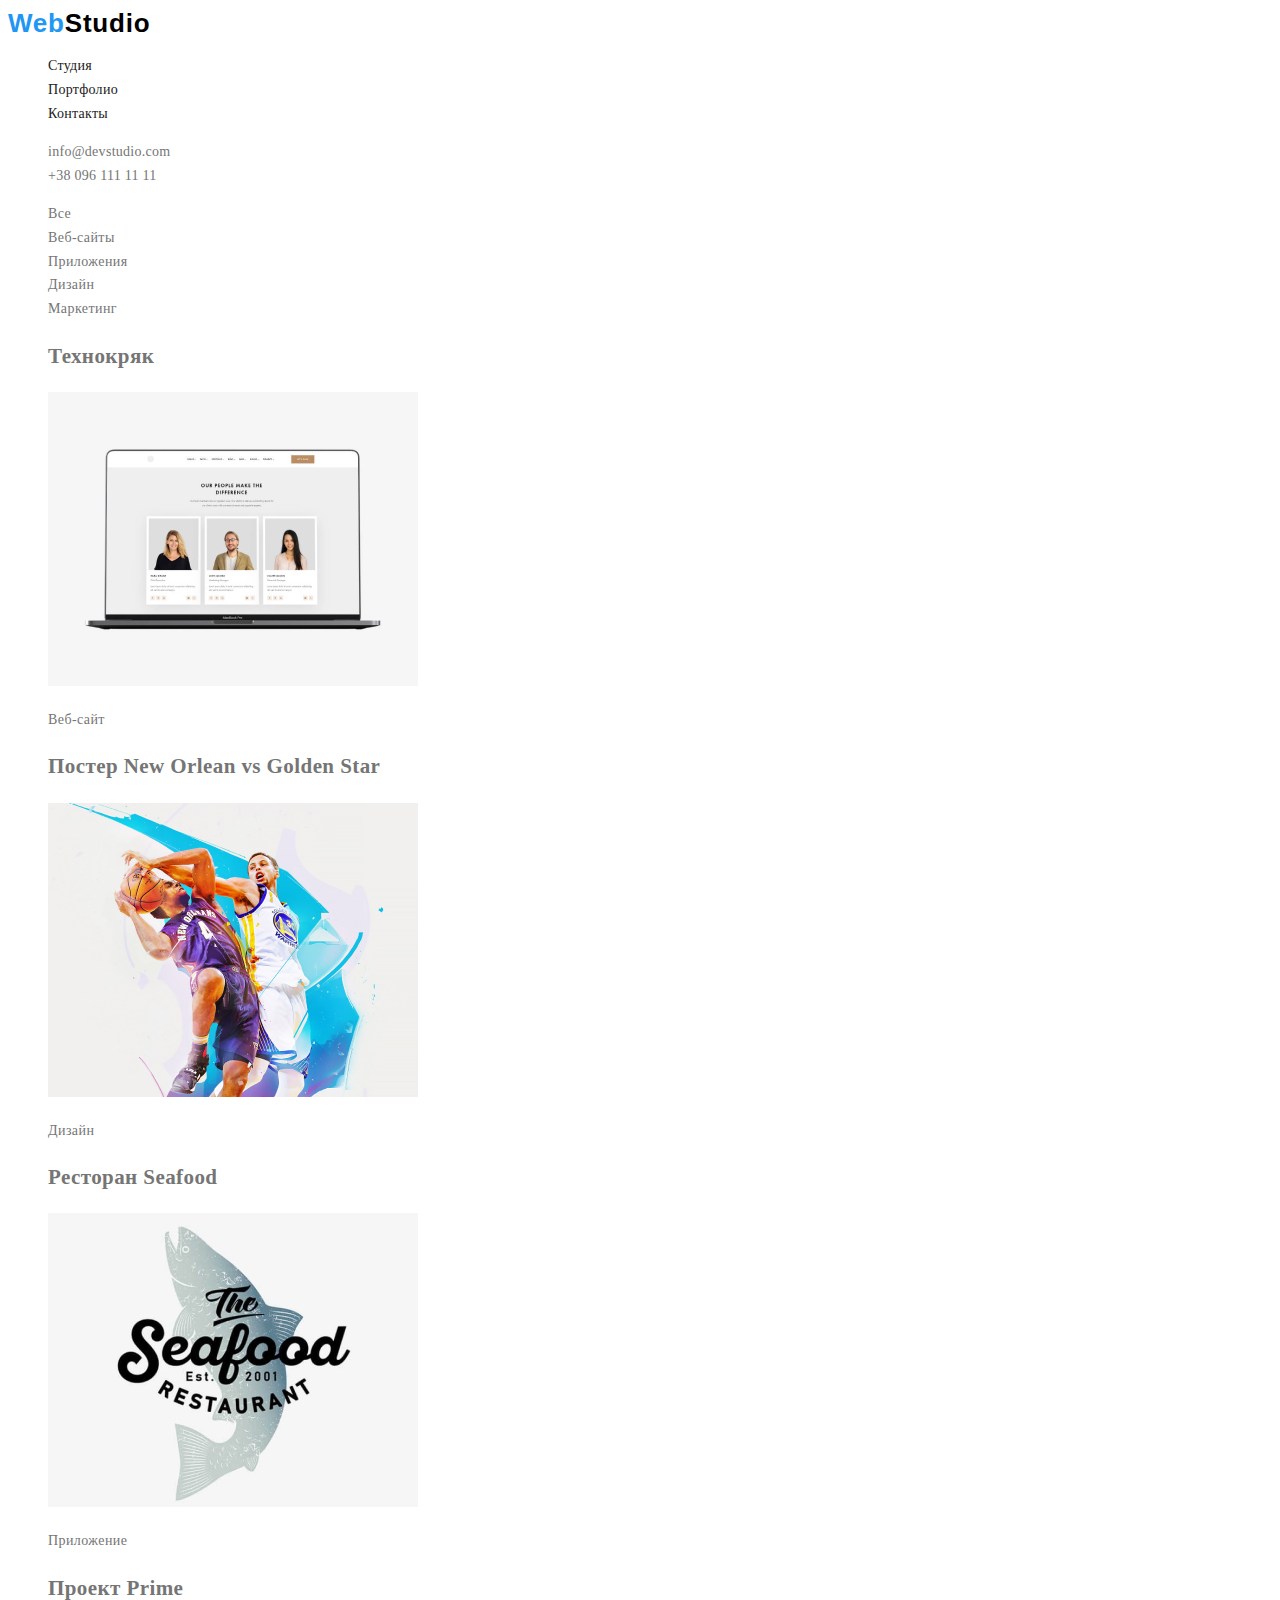
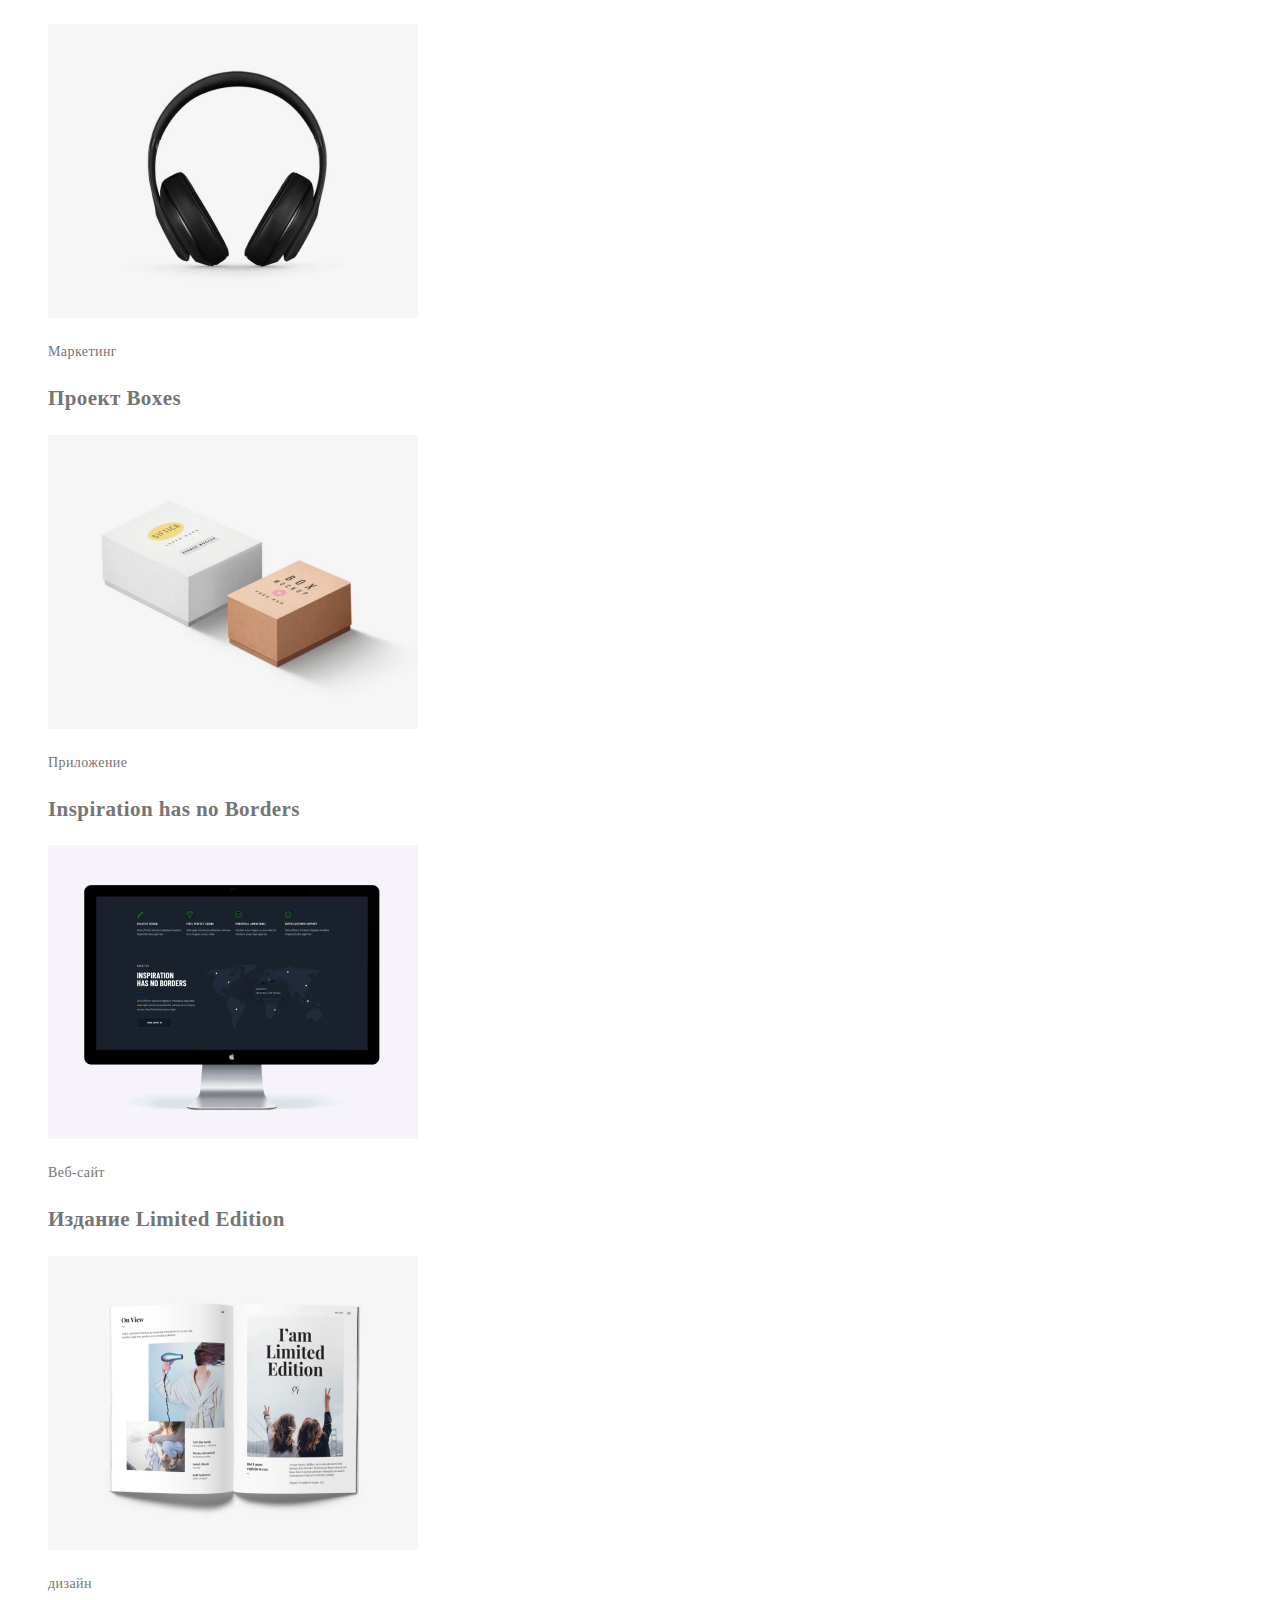
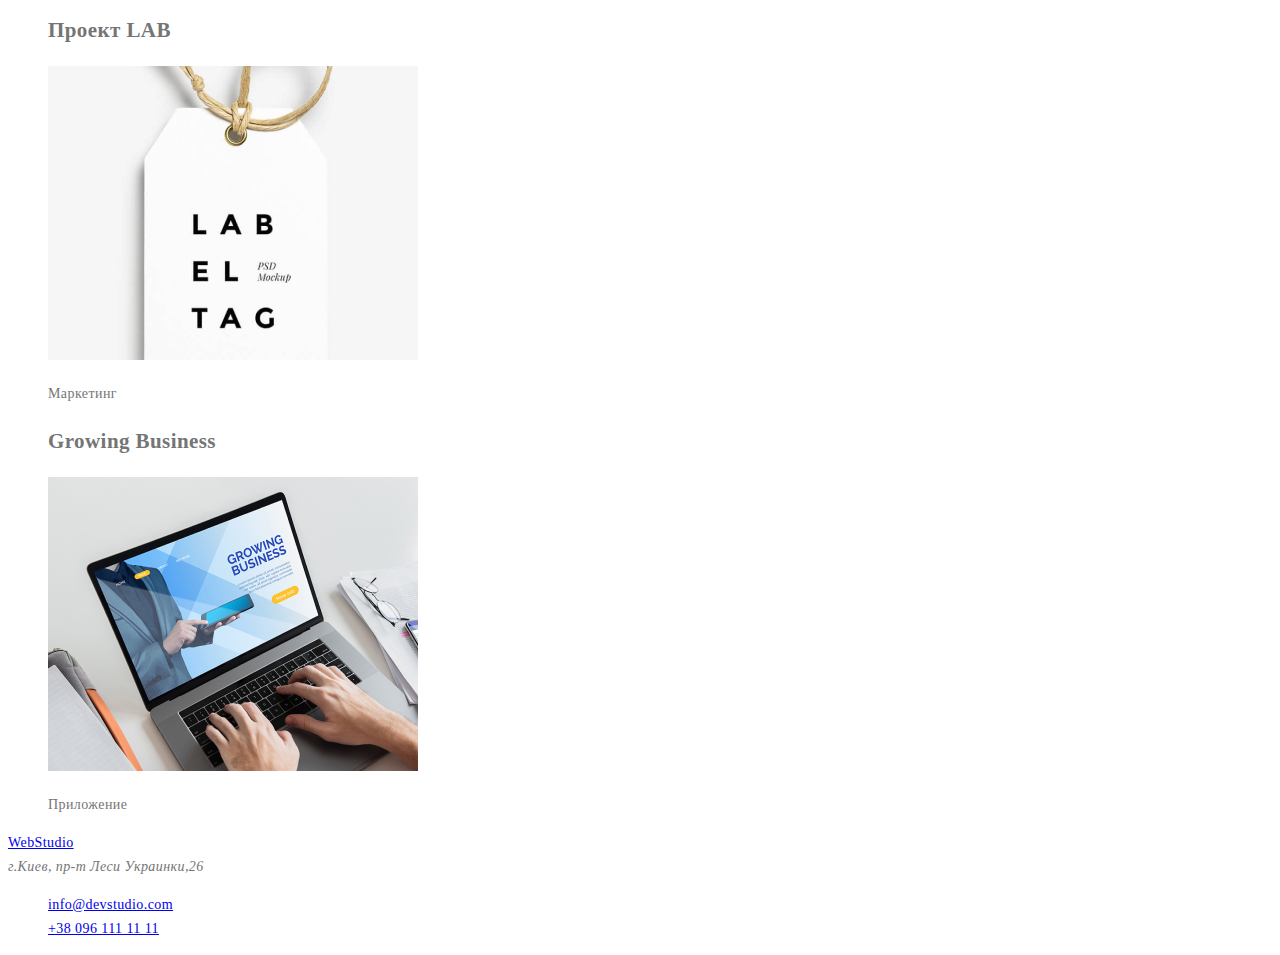
==== portfolio.html @ 462d7d17 "css features" ====
<!DOCTYPE html>
<html lang="ru">
  <head>
    <meta charset="UTF-8" />
    <meta name="viewport" content="width=device-width, initial-scale=1.0" />
    <title>Портфолио</title>
    <link href="link
        href=" https://fonts.googleapis.com/css2?family=Raleway:wght@700&family=Roboto:wght@400;700&display=swap"
      rel="stylesheet" />
    <link rel="stylesheet" href="./css/styles.css" />
  </head>
  <body>
    <header>
      <nav>
        <a href="./" class="logo"><span class="accent">Web</span>Studio</a>
    
        <ul class="nav">
          <li><a href="./index.html" class="link">Студия</a></li>
          <li><a href="./portfolio.html" class="link">Портфолио</a></li>
          <li><a href="" class="link">Контакты</a></li>
        </ul>
      </nav>
      <ul class="contact">
        <li>
          <a href="mailto:info@devstudio.com" class="link">info@devstudio.com
          </a>
        </li>
        <li>
          <a href="tel:+380961111111" class="link">+38 096 111 11 11</a>
        </li>
      </ul>
    </header>

    <main>
      <section>
        <!-- <h1>Наши услуги</h1> -->
        <ul>
          <li>Все</li>
          <li>Веб-сайты</li>
          <li>Приложения</li>
          <li>Дизайн</li>
          <li>Маркетинг</li>
        </ul>
        <ul>
          <li>
            <h2>Технокряк</h2>
            <img src="./img portfolio/tehno.jpg" alt="открытый ноутбук" />
            <p>Веб-сайт</p>
          </li>
          <li>
            <h2>Постер New Orlean vs Golden Star</h2>
            <img
              src="./img portfolio/new orl.jpg"
              alt="два человека играют в баскетбол"
            />
            <p>Дизайн</p>
          </li>
          <li>
            <h2>Ресторан Seafood</h2>
            <img
              src="./img portfolio/seafood.jpg"
              alt="логотип рыбного ресторана"
            />
            <p>Приложение</p>
          </li>
          <li>
            <h2>Проект Prime</h2>
            <img src="./img portfolio/headphones.jpg" alt="наушники" />
            <p>Маркетинг</p>
          </li>
          <li>
            <h2>Проект Boxes</h2>
            <img src="./img portfolio/box.jpg" alt="фото двух коробок" />
            <p>Приложение</p>
          </li>
          <li>
            <h2>Inspiration has no Borders</h2>
            <img src="./img portfolio/screen.jpg" alt="Монитор" />
            <p>Веб-сайт</p>
          </li>
          <li>
            <h2>Издание Limited Edition</h2>
            <img src="./img portfolio/magazine.jpg" alt="открытый журнал" />
            <p>дизайн</p>
          </li>
          <li>
            <h2>Проект LAB</h2>
            <img src="./img portfolio/label.jpg" alt="фото лейбла" />
            <p>Маркетинг</p>
          </li>
          <li>
            <h2>Growing Business</h2>
            <img src="./img portfolio/laptop.jpg" alt="ноутбук" />
            <p>Приложение</p>
          </li>
        </ul>
      </section>
    </main>

    <footer>
      <a href="./">WebStudio</a>
      <address>
        г.Киев, пр-т Леси Украинки,26
      </address>
      <ul>
        <li><a href="mailto:info@devstudio.com">info@devstudio.com </a></li>
        <li><a href="tel:+380961111111">+38 096 111 11 11</a></li>
      </ul>
    </footer>
  </body>
</html>
---- css/styles.css ----
:root {
  --primary-text-color: #757575;
  --title-text-color: #212121;
  --accent-color: #2196f3;
}

/* HEADER */
.logo {
  color: #000000;

  font-family: Raleway, sans-serif;
  font-style: normal;
  font-weight: 700;
  font-size: 26px;
  line-height: 1.19;
  text-decoration: none;
  letter-spacing: 0.03em;
}

.accent {
  color: var(--accent-color);
}

.nav .link {
  color: var(--title-text-color);
  font-family: Roboto;
  font-style: normal;
  font-weight: 500;
  font-size: 14px;
  line-height: 1.14;
  letter-spacing: 0.02em;
  text-decoration: none;
}

.nav .link:hover,
.nav .link:focus {
  color: var(--accent-color);
}
.contact .link {
  color: var(--primary-text-color);
  font-family: Roboto;
  font-style: normal;
  font-weight: 500;
  font-size: 14px;
  line-height: 1.14;
  letter-spacing: 0.02em;
  text-decoration: none;
}

.contact .link:hover,
.contact .link:focus {
  color: var(--accent-color);
}

/* BODY */
body {
  background-color: #ffffff;
  color: var(--primary-text-color);

  font-family: Roboto;
  font-style: normal;
  font-weight: 400;
  font-size: 14px;
  line-height: 1.71;
  letter-spacing: 0.03em;
}

ul {
  list-style: none;
}

/* hero */
.hero-title {
  color: #ffffff;
  background-color: #000000;
  font-family: Roboto;
  font-style: normal;
  font-weight: 900;
  font-size: 44px;
  line-height: 1.36;

  text-align: center;
  letter-spacing: 0.06em;
  text-transform: uppercase;
}

.button {
  color: #ffffff;
  font-family: Roboto;
  font-style: normal;
  font-weight: bold;
  font-size: 16px;
  line-height: 1.87;

  display: flex;
  align-items: center;
  text-align: center;
  letter-spacing: 0.06em;
  background: #2196f3;
  box-shadow: 0px 4px 4px rgba(0, 0, 0, 0.15);
  border-radius: 4px;
  text-decoration: none;
}

/* section features */

.features .features-title {
  color: var(--title-text-color);
  font-family: Roboto;
  font-style: normal;
  font-weight: 700;
  font-size: 14px;
  line-height: 1.14;
  letter-spacing: 0.03em;
  text-transform: uppercase;
}
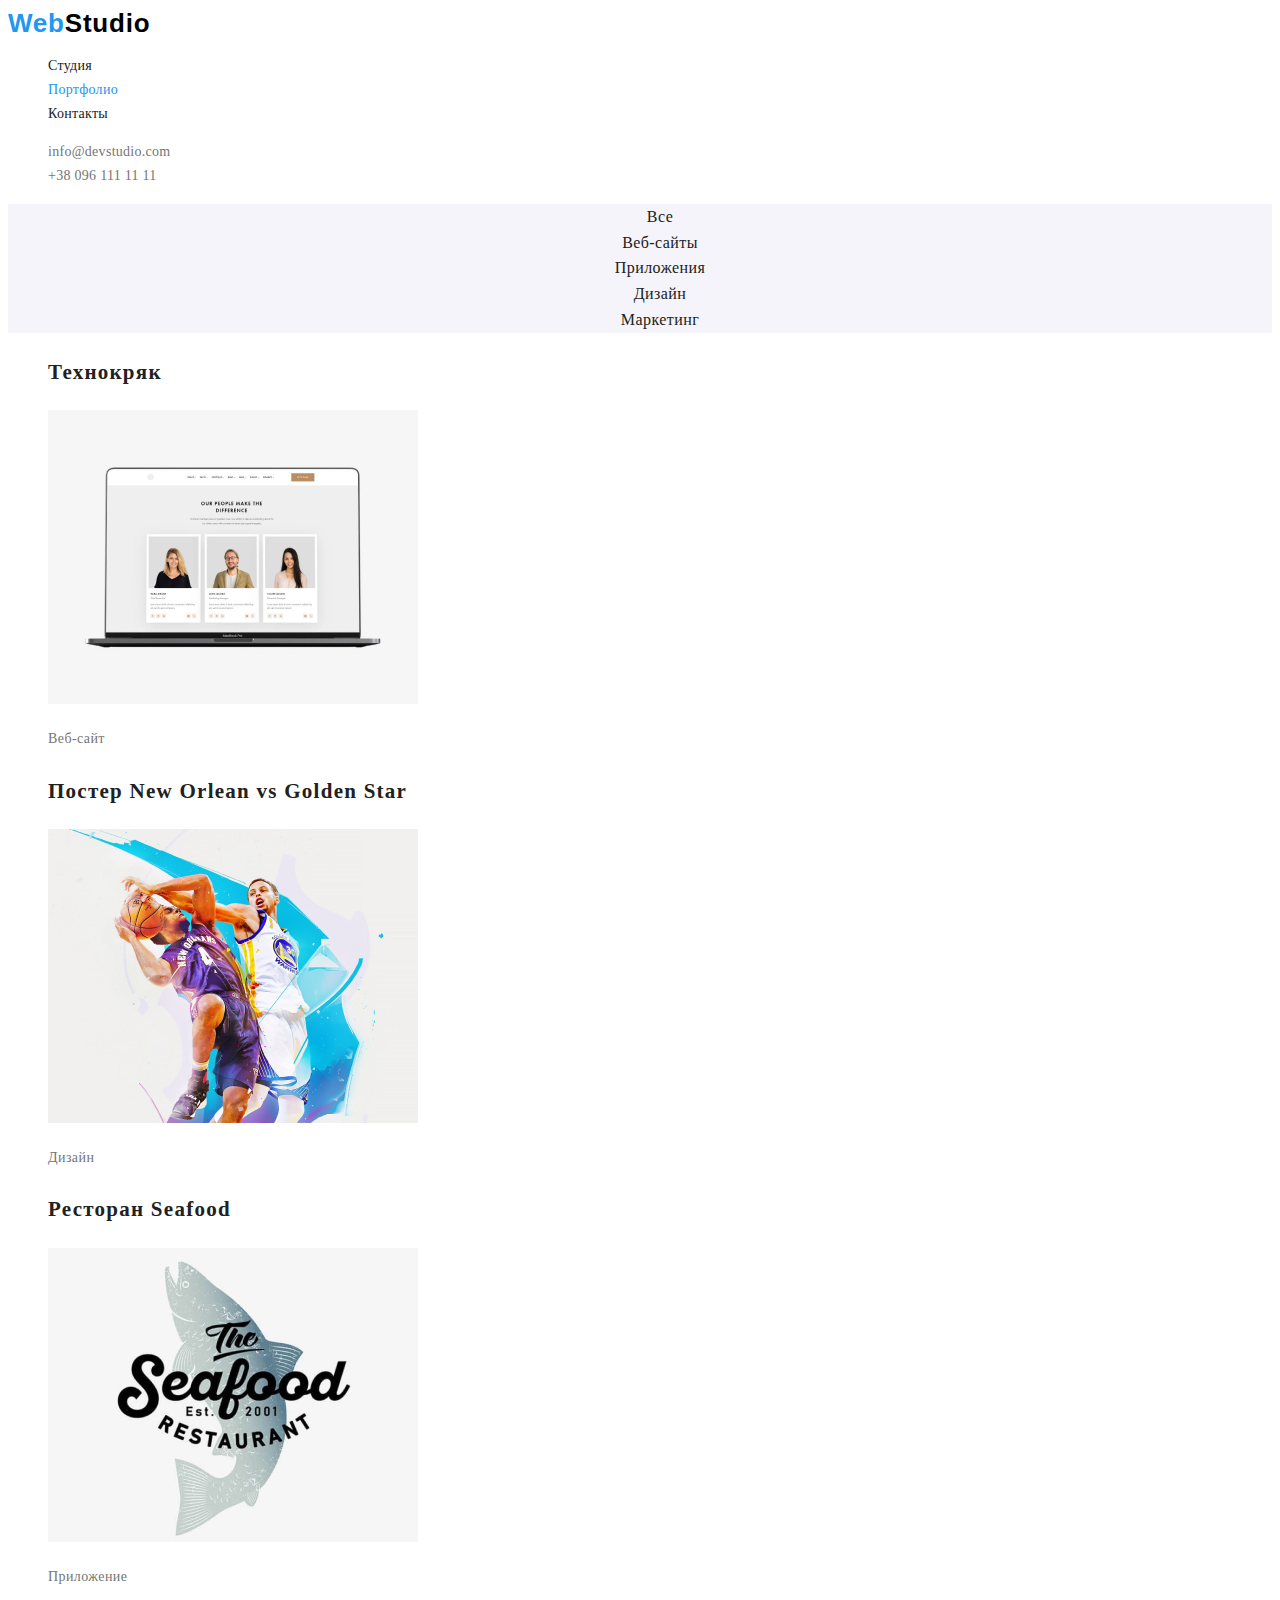
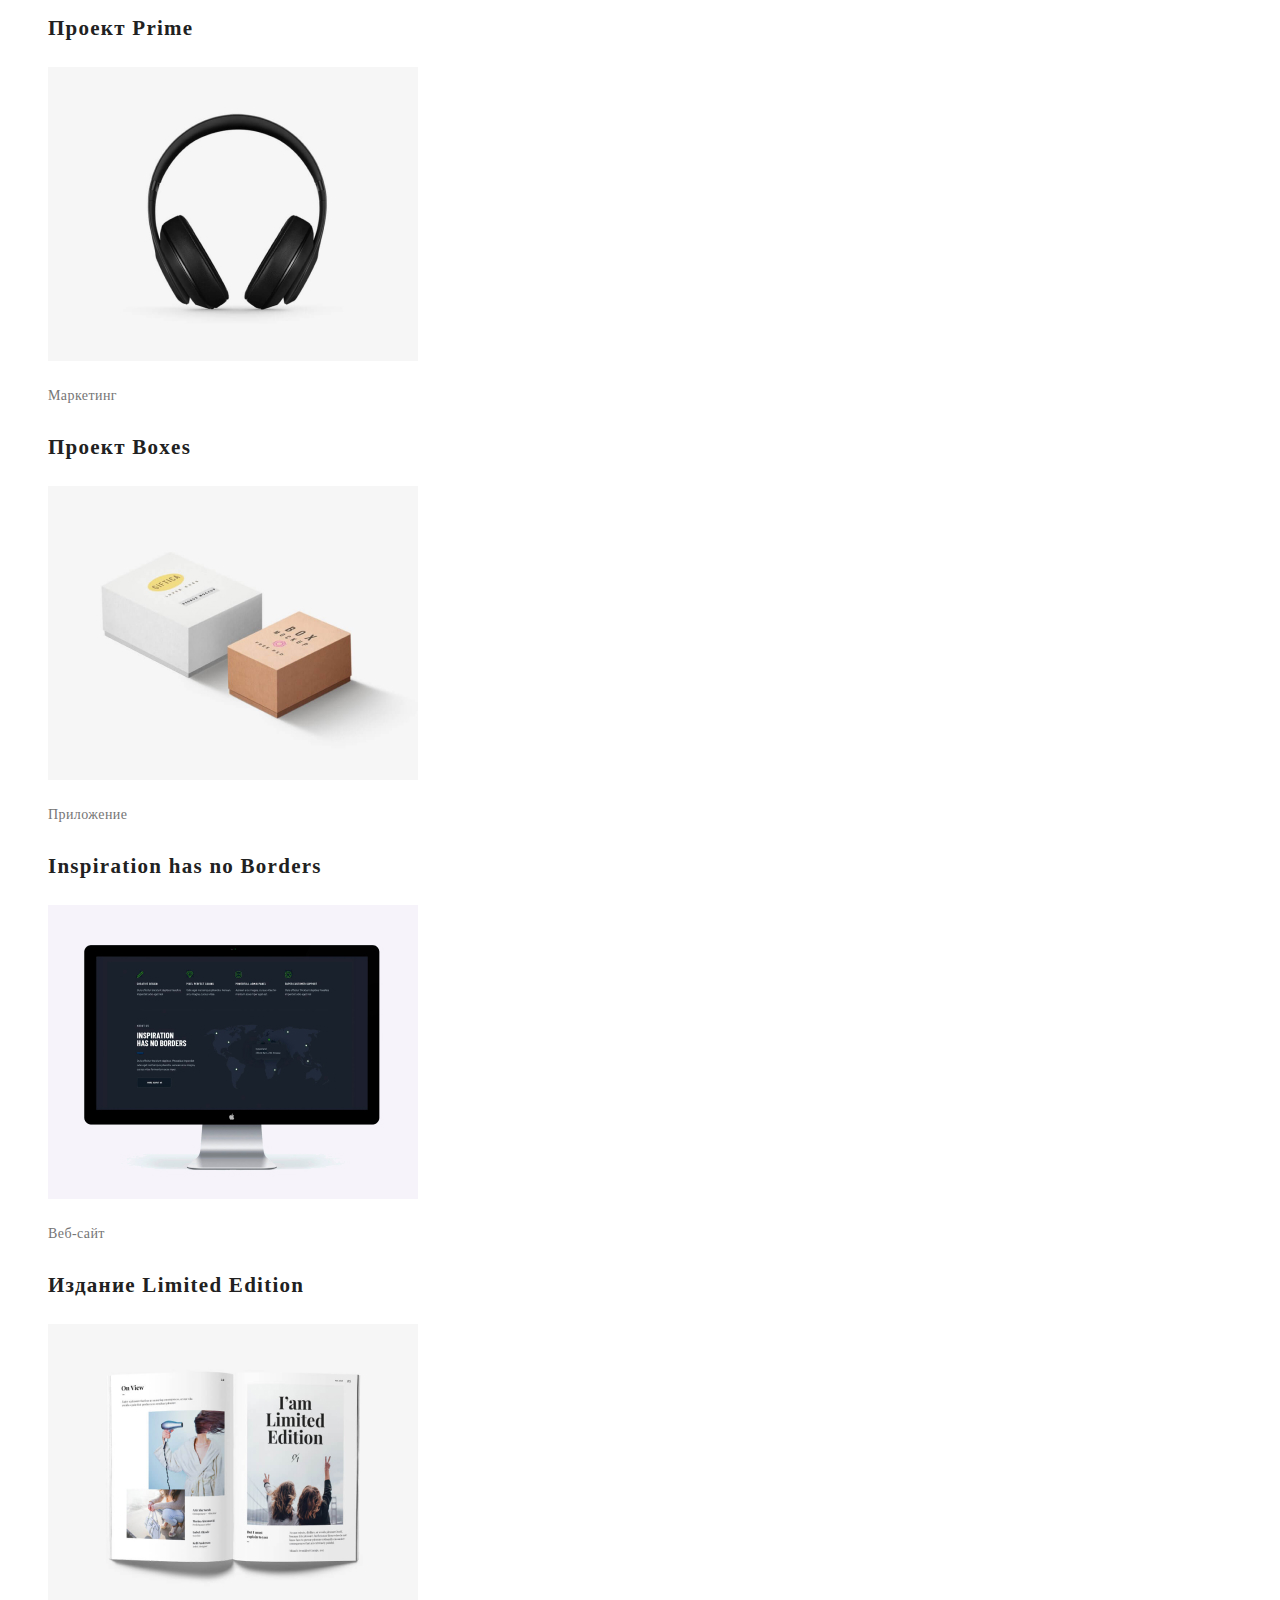
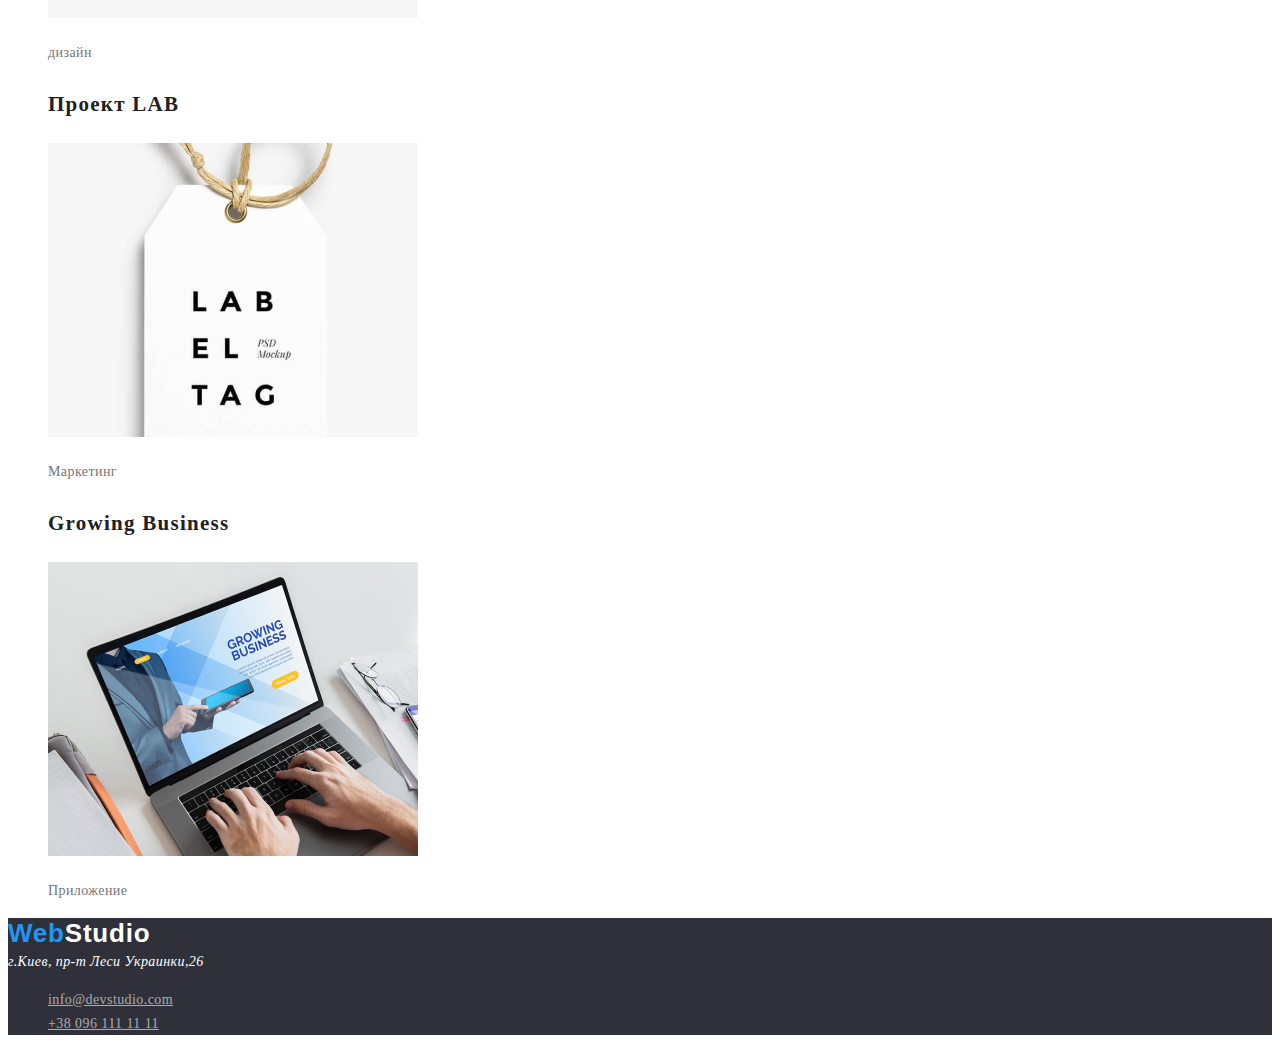
==== commit 3e4dac9a: "finish work" ====
--- a/portfolio.html
+++ b/portfolio.html
@@ -4,25 +4,26 @@
     <meta charset="UTF-8" />
     <meta name="viewport" content="width=device-width, initial-scale=1.0" />
     <title>Портфолио</title>
-    <link href="link
-        href=" https://fonts.googleapis.com/css2?family=Raleway:wght@700&family=Roboto:wght@400;700&display=swap"
-      rel="stylesheet" />
+    <link href="link href="
+    https://fonts.googleapis.com/css2?family=Raleway:wght@700&family=Roboto:wght@400;700&display=swap"
+    rel="stylesheet" />
     <link rel="stylesheet" href="./css/styles.css" />
   </head>
   <body>
     <header>
       <nav>
         <a href="./" class="logo"><span class="accent">Web</span>Studio</a>
-    
+
         <ul class="nav">
           <li><a href="./index.html" class="link">Студия</a></li>
-          <li><a href="./portfolio.html" class="link">Портфолио</a></li>
+          <li><a href="./portfolio.html" class="link current">Портфолио</a></li>
           <li><a href="" class="link">Контакты</a></li>
         </ul>
       </nav>
       <ul class="contact">
         <li>
-          <a href="mailto:info@devstudio.com" class="link">info@devstudio.com
+          <a href="mailto:info@devstudio.com" class="link"
+            >info@devstudio.com
           </a>
         </li>
         <li>
@@ -32,23 +33,23 @@
     </header>
 
     <main>
-      <section>
+      <section class="examples">
         <!-- <h1>Наши услуги</h1> -->
-        <ul>
-          <li>Все</li>
-          <li>Веб-сайты</li>
-          <li>Приложения</li>
-          <li>Дизайн</li>
-          <li>Маркетинг</li>
+        <ul class="filter">
+          <li class="box">Все</li>
+          <li class="box">Веб-сайты</li>
+          <li class="box">Приложения</li>
+          <li class="box">Дизайн</li>
+          <li class="box">Маркетинг</li>
         </ul>
         <ul>
           <li>
-            <h2>Технокряк</h2>
+            <h2 class="examples-title">Технокряк</h2>
             <img src="./img portfolio/tehno.jpg" alt="открытый ноутбук" />
             <p>Веб-сайт</p>
           </li>
           <li>
-            <h2>Постер New Orlean vs Golden Star</h2>
+            <h2 class="examples-title">Постер New Orlean vs Golden Star</h2>
             <img
               src="./img portfolio/new orl.jpg"
               alt="два человека играют в баскетбол"
@@ -56,7 +57,7 @@
             <p>Дизайн</p>
           </li>
           <li>
-            <h2>Ресторан Seafood</h2>
+            <h2 class="examples-title">Ресторан Seafood</h2>
             <img
               src="./img portfolio/seafood.jpg"
               alt="логотип рыбного ресторана"
@@ -64,32 +65,32 @@
             <p>Приложение</p>
           </li>
           <li>
-            <h2>Проект Prime</h2>
+            <h2 class="examples-title">Проект Prime</h2>
             <img src="./img portfolio/headphones.jpg" alt="наушники" />
             <p>Маркетинг</p>
           </li>
           <li>
-            <h2>Проект Boxes</h2>
+            <h2 class="examples-title">Проект Boxes</h2>
             <img src="./img portfolio/box.jpg" alt="фото двух коробок" />
             <p>Приложение</p>
           </li>
           <li>
-            <h2>Inspiration has no Borders</h2>
+            <h2 class="examples-title">Inspiration has no Borders</h2>
             <img src="./img portfolio/screen.jpg" alt="Монитор" />
             <p>Веб-сайт</p>
           </li>
           <li>
-            <h2>Издание Limited Edition</h2>
+            <h2 class="examples-title">Издание Limited Edition</h2>
             <img src="./img portfolio/magazine.jpg" alt="открытый журнал" />
             <p>дизайн</p>
           </li>
           <li>
-            <h2>Проект LAB</h2>
+            <h2 class="examples-title">Проект LAB</h2>
             <img src="./img portfolio/label.jpg" alt="фото лейбла" />
             <p>Маркетинг</p>
           </li>
           <li>
-            <h2>Growing Business</h2>
+            <h2 class="examples-title">Growing Business</h2>
             <img src="./img portfolio/laptop.jpg" alt="ноутбук" />
             <p>Приложение</p>
           </li>
@@ -97,14 +98,20 @@
       </section>
     </main>
 
-    <footer>
-      <a href="./">WebStudio</a>
-      <address>
+    <footer class="footer">
+      <a href="./" class="logo"><span class="accent">Web</span>Studio</a>
+      <address class="footer-address">
         г.Киев, пр-т Леси Украинки,26
       </address>
-      <ul>
-        <li><a href="mailto:info@devstudio.com">info@devstudio.com </a></li>
-        <li><a href="tel:+380961111111">+38 096 111 11 11</a></li>
+      <ul class="footer-list">
+        <li>
+          <a href="mailto:info@devstudio.com" class="link"
+            >info@devstudio.com
+          </a>
+        </li>
+        <li>
+          <a href="tel:+380961111111" class="link">+38 096 111 11 11</a>
+        </li>
       </ul>
     </footer>
   </body>
--- a/css/styles.css
+++ b/css/styles.css
@@ -32,6 +32,9 @@
   text-decoration: none;
 }
 
+.nav .link.current {
+  color: var(--accent-color);
+}
 .nav .link:hover,
 .nav .link:focus {
   color: var(--accent-color);
@@ -114,3 +117,87 @@
   letter-spacing: 0.03em;
   text-transform: uppercase;
 }
+
+.activity h2 {
+  color: var(--title-text-color);
+  font-family: Roboto;
+  font-style: normal;
+  font-weight: 700;
+  font-size: 36px;
+  line-height: 1.17;
+  text-align: center;
+  letter-spacing: 0.03em;
+}
+
+/* our team */
+
+.team h2 {
+  color: var(--title-text-color);
+  font-family: Roboto;
+  font-style: normal;
+  font-size: 36px;
+  line-height: 1.17;
+  text-align: center;
+}
+
+.team .team-list p {
+  line-height: 1.19;
+  text-align: center;
+}
+
+.team-list h3 {
+  color: var(--title-text-color);
+  font-family: Roboto;
+  font-style: normal;
+  font-weight: 500;
+  font-size: 16px;
+  line-height: 1.19;
+  text-align: center;
+  letter-spacing: 0.03em;
+}
+
+/* footer */
+
+.footer {
+  background-color: #2f303a;
+}
+
+.footer .logo {
+  color: #ffffff;
+}
+
+.footer-address {
+  color: #ffffff;
+}
+
+.footer-list .link {
+  color: rgba(255, 255, 255, 0.6);
+}
+
+/* portfolio */
+
+.filter {
+  background-color: #f5f4fa;
+  color: var(--title-text-color);
+  font-family: Roboto;
+
+  font-weight: 500;
+  font-size: 16px;
+  line-height: 1.62;
+  text-align: center;
+}
+
+.filter .box:hover {
+  color: #ffffff;
+  background: var(--accent-color);
+}
+
+.examples .examples-title {
+  color: var(--title-text-color);
+  line-height: 2;
+  letter-spacing: 0.06em;
+}
+
+.examples p {
+  line-height: 1.87;
+}
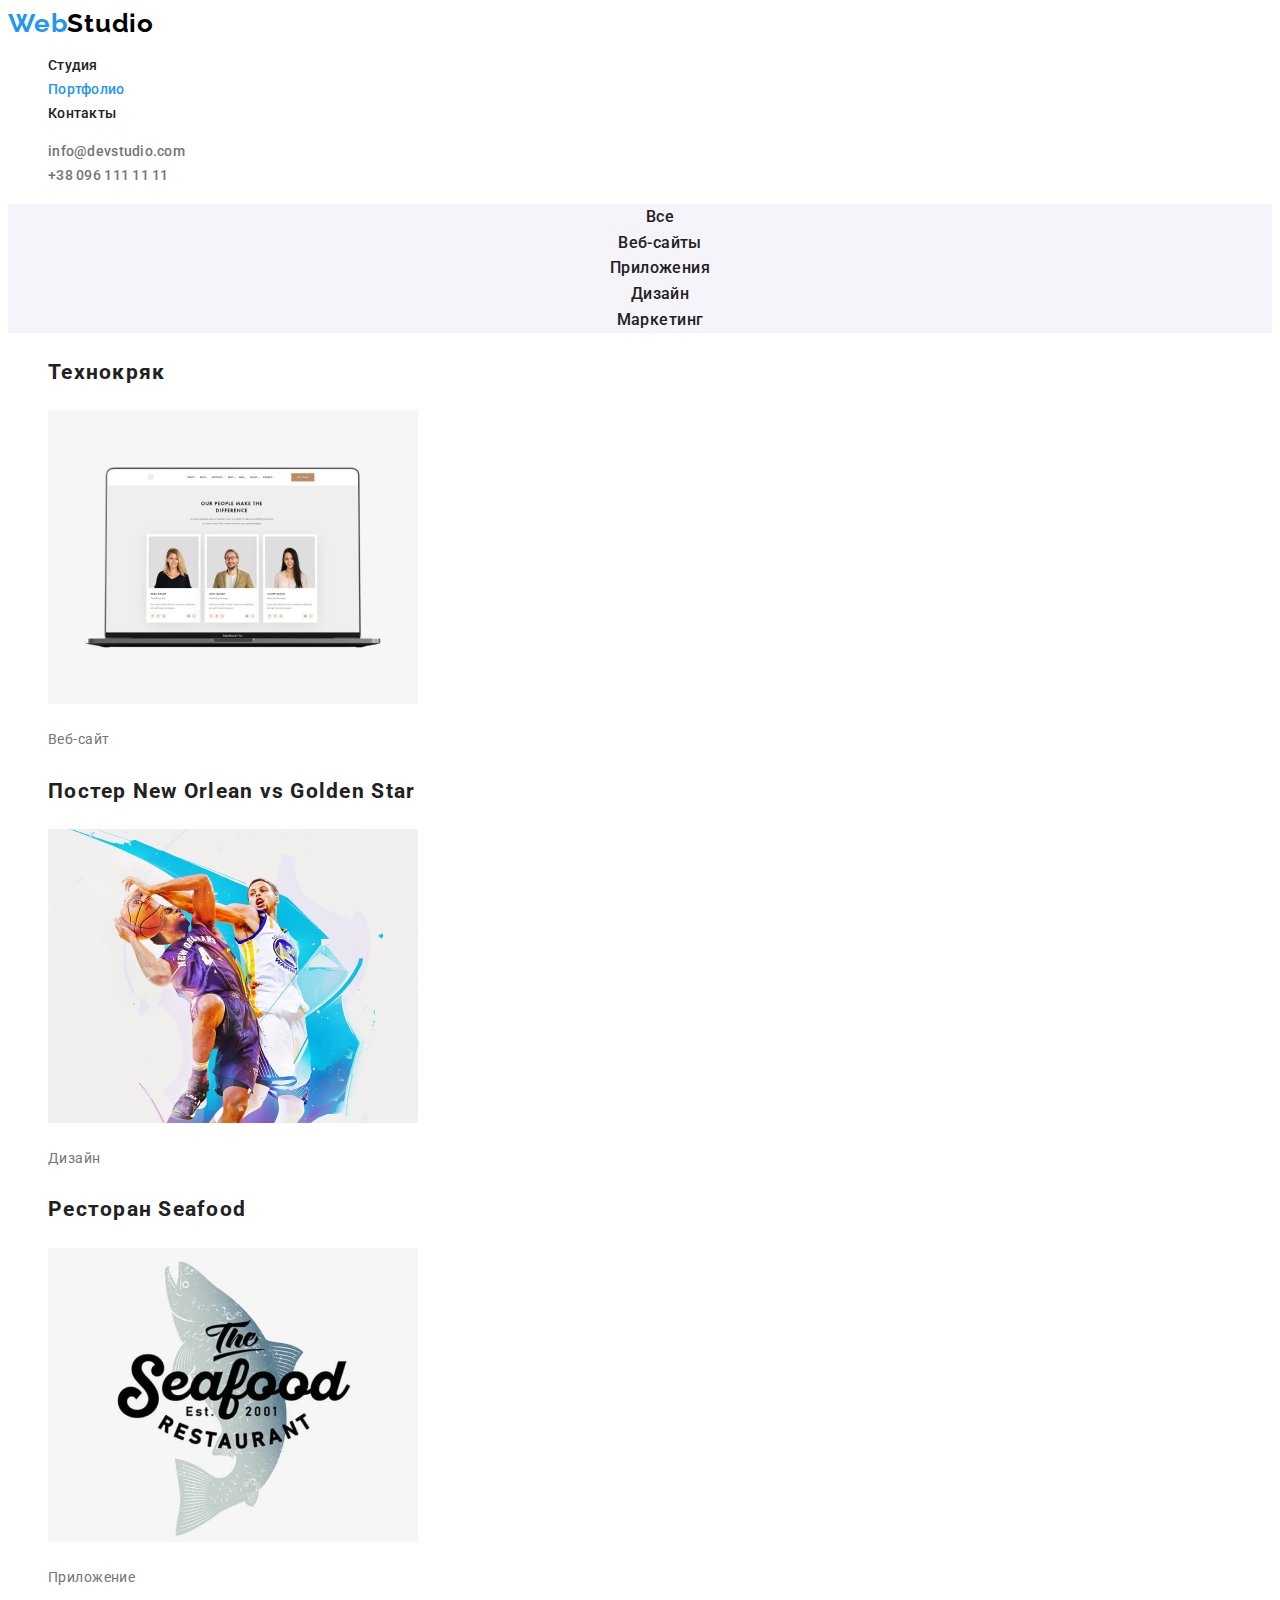
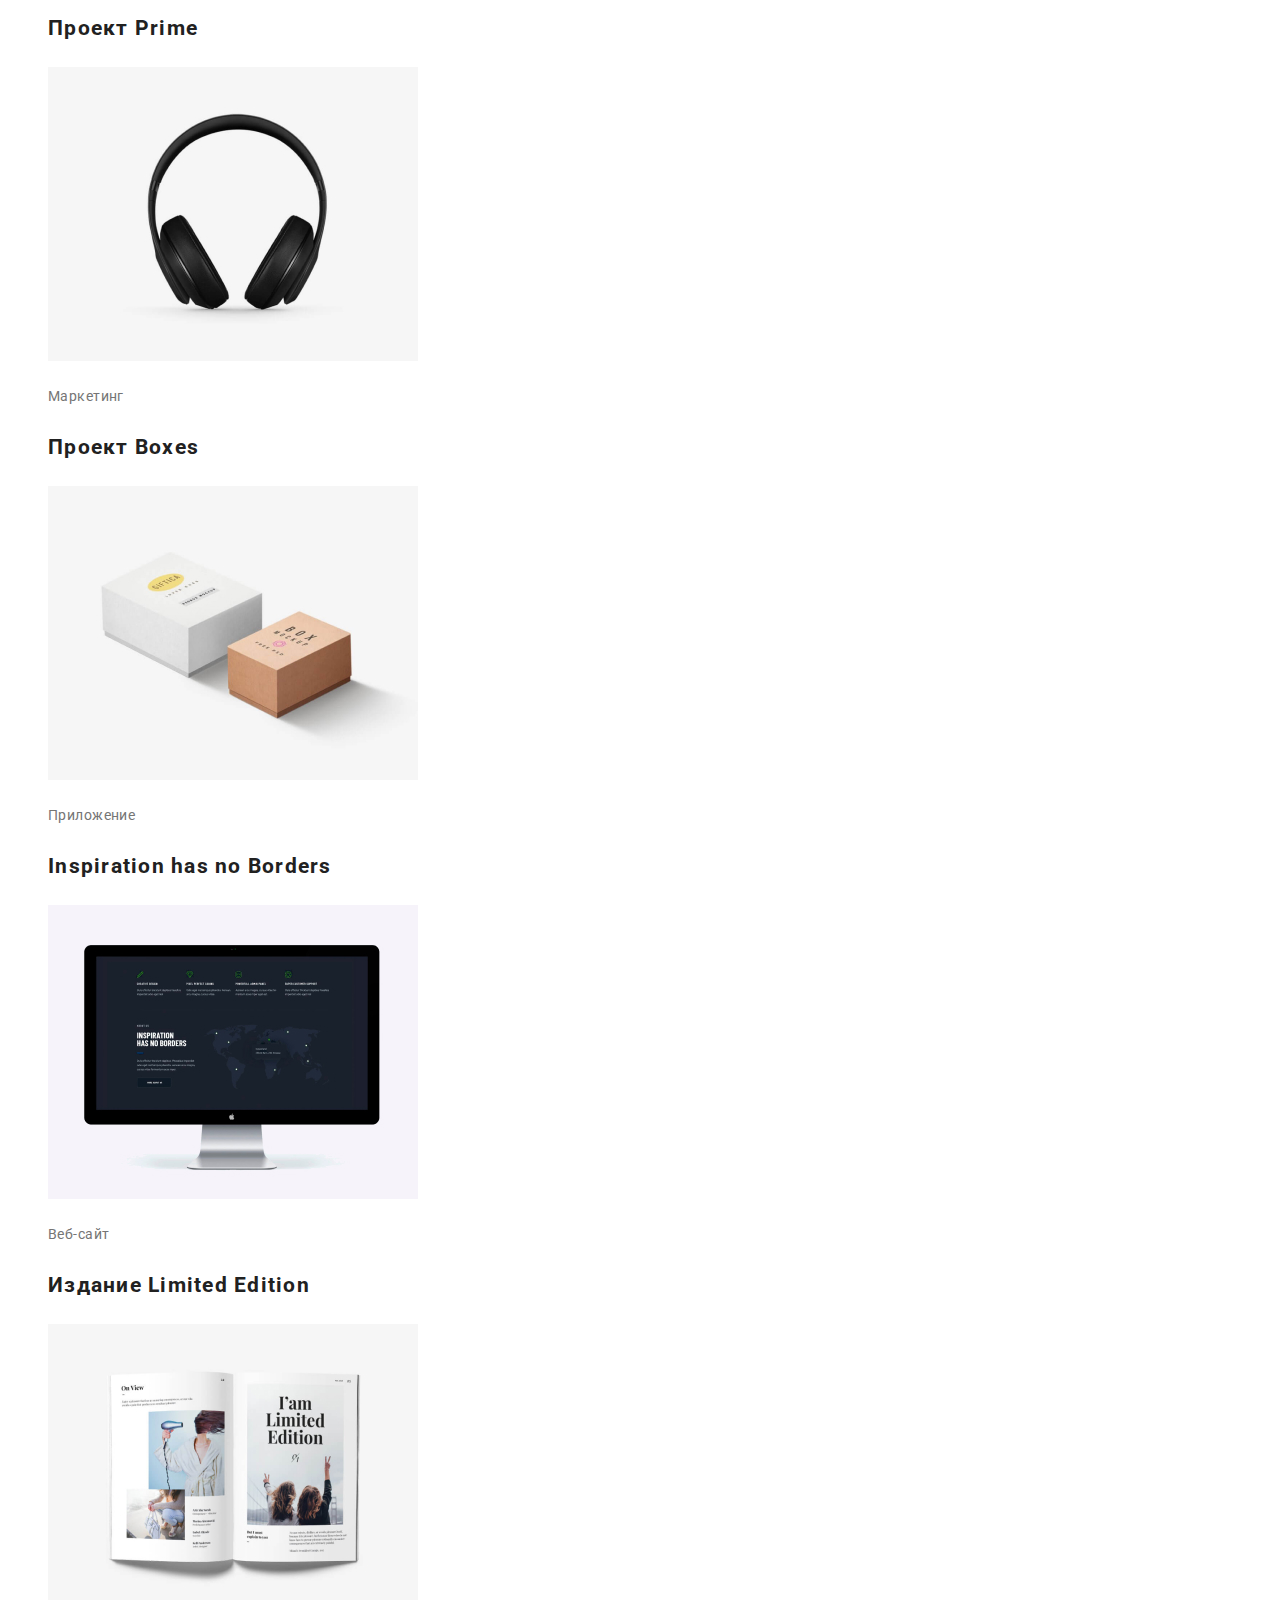
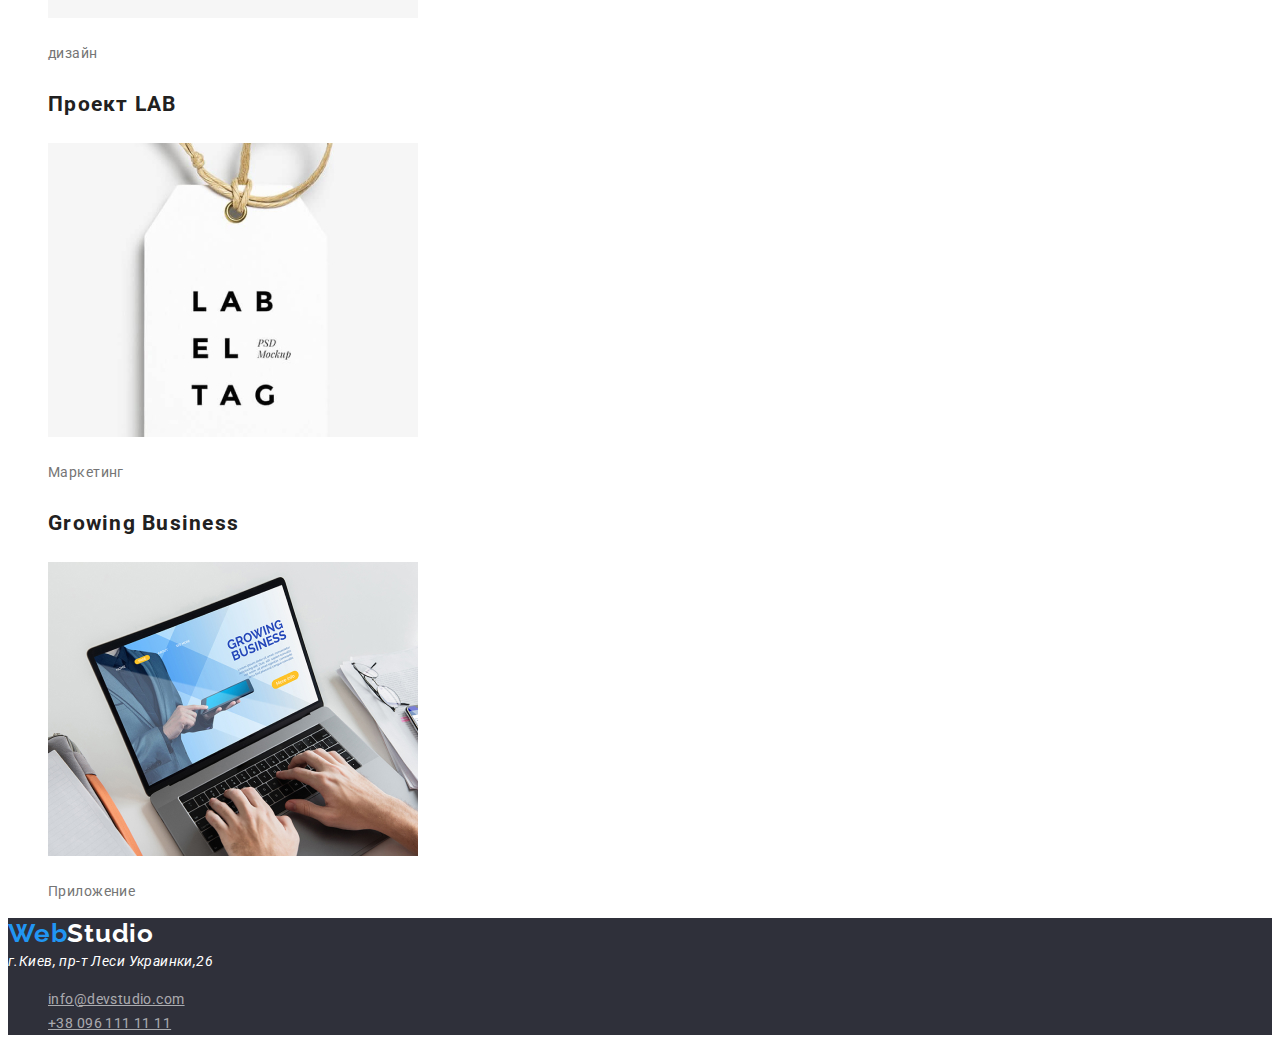
==== commit 93d28389: "changes in img (space is not allowed)" ====
--- a/portfolio.html
+++ b/portfolio.html
@@ -4,9 +4,10 @@
     <meta charset="UTF-8" />
     <meta name="viewport" content="width=device-width, initial-scale=1.0" />
     <title>Портфолио</title>
-    <link href="link href="
-    https://fonts.googleapis.com/css2?family=Raleway:wght@700&family=Roboto:wght@400;700&display=swap"
-    rel="stylesheet" />
+    <link
+      href="https://fonts.googleapis.com/css2?family=Raleway:wght@700&family=Roboto:wght@400;700&display=swap"
+      rel="stylesheet"
+    />
     <link rel="stylesheet" href="./css/styles.css" />
   </head>
   <body>
@@ -45,13 +46,13 @@
         <ul>
           <li>
             <h2 class="examples-title">Технокряк</h2>
-            <img src="./img portfolio/tehno.jpg" alt="открытый ноутбук" />
+            <img src="./img-portfolio/tehno.jpg" alt="открытый ноутбук" />
             <p>Веб-сайт</p>
           </li>
           <li>
             <h2 class="examples-title">Постер New Orlean vs Golden Star</h2>
             <img
-              src="./img portfolio/new orl.jpg"
+              src="./img-portfolio/neworl.jpg"
               alt="два человека играют в баскетбол"
             />
             <p>Дизайн</p>
@@ -59,39 +60,39 @@
           <li>
             <h2 class="examples-title">Ресторан Seafood</h2>
             <img
-              src="./img portfolio/seafood.jpg"
+              src="./img-portfolio/seafood.jpg"
               alt="логотип рыбного ресторана"
             />
             <p>Приложение</p>
           </li>
           <li>
             <h2 class="examples-title">Проект Prime</h2>
-            <img src="./img portfolio/headphones.jpg" alt="наушники" />
+            <img src="./img-portfolio/headphones.jpg" alt="наушники" />
             <p>Маркетинг</p>
           </li>
           <li>
             <h2 class="examples-title">Проект Boxes</h2>
-            <img src="./img portfolio/box.jpg" alt="фото двух коробок" />
+            <img src="./img-portfolio/box.jpg" alt="фото двух коробок" />
             <p>Приложение</p>
           </li>
           <li>
             <h2 class="examples-title">Inspiration has no Borders</h2>
-            <img src="./img portfolio/screen.jpg" alt="Монитор" />
+            <img src="./img-portfolio/screen.jpg" alt="Монитор" />
             <p>Веб-сайт</p>
           </li>
           <li>
             <h2 class="examples-title">Издание Limited Edition</h2>
-            <img src="./img portfolio/magazine.jpg" alt="открытый журнал" />
+            <img src="./img-portfolio/magazine.jpg" alt="открытый журнал" />
             <p>дизайн</p>
           </li>
           <li>
             <h2 class="examples-title">Проект LAB</h2>
-            <img src="./img portfolio/label.jpg" alt="фото лейбла" />
+            <img src="./img-portfolio/label.jpg" alt="фото лейбла" />
             <p>Маркетинг</p>
           </li>
           <li>
             <h2 class="examples-title">Growing Business</h2>
-            <img src="./img portfolio/laptop.jpg" alt="ноутбук" />
+            <img src="./img-portfolio/laptop.jpg" alt="ноутбук" />
             <p>Приложение</p>
           </li>
         </ul>
--- a/css/styles.css
+++ b/css/styles.css
@@ -9,7 +9,6 @@
   color: #000000;
 
   font-family: Raleway, sans-serif;
-  font-style: normal;
   font-weight: 700;
   font-size: 26px;
   line-height: 1.19;
@@ -23,8 +22,7 @@
 
 .nav .link {
   color: var(--title-text-color);
-  font-family: Roboto;
-  font-style: normal;
+  font-family: Roboto, sans-serif;
   font-weight: 500;
   font-size: 14px;
   line-height: 1.14;
@@ -41,8 +39,7 @@
 }
 .contact .link {
   color: var(--primary-text-color);
-  font-family: Roboto;
-  font-style: normal;
+  font-family: Roboto, sans-serif;
   font-weight: 500;
   font-size: 14px;
   line-height: 1.14;
@@ -60,9 +57,7 @@
   background-color: #ffffff;
   color: var(--primary-text-color);
 
-  font-family: Roboto;
-  font-style: normal;
-  font-weight: 400;
+  font-family: Roboto, sans-serif;
   font-size: 14px;
   line-height: 1.71;
   letter-spacing: 0.03em;
@@ -76,8 +71,6 @@
 .hero-title {
   color: #ffffff;
   background-color: #000000;
-  font-family: Roboto;
-  font-style: normal;
   font-weight: 900;
   font-size: 44px;
   line-height: 1.36;
@@ -89,9 +82,7 @@
 
 .button {
   color: #ffffff;
-  font-family: Roboto;
-  font-style: normal;
-  font-weight: bold;
+  font-weight: 700;
   font-size: 16px;
   line-height: 1.87;
 
@@ -109,8 +100,7 @@
 
 .features .features-title {
   color: var(--title-text-color);
-  font-family: Roboto;
-  font-style: normal;
+
   font-weight: 700;
   font-size: 14px;
   line-height: 1.14;
@@ -120,8 +110,7 @@
 
 .activity h2 {
   color: var(--title-text-color);
-  font-family: Roboto;
-  font-style: normal;
+
   font-weight: 700;
   font-size: 36px;
   line-height: 1.17;
@@ -133,8 +122,7 @@
 
 .team h2 {
   color: var(--title-text-color);
-  font-family: Roboto;
-  font-style: normal;
+
   font-size: 36px;
   line-height: 1.17;
   text-align: center;
@@ -147,8 +135,7 @@
 
 .team-list h3 {
   color: var(--title-text-color);
-  font-family: Roboto;
-  font-style: normal;
+
   font-weight: 500;
   font-size: 16px;
   line-height: 1.19;
@@ -179,7 +166,6 @@
 .filter {
   background-color: #f5f4fa;
   color: var(--title-text-color);
-  font-family: Roboto;
 
   font-weight: 500;
   font-size: 16px;
